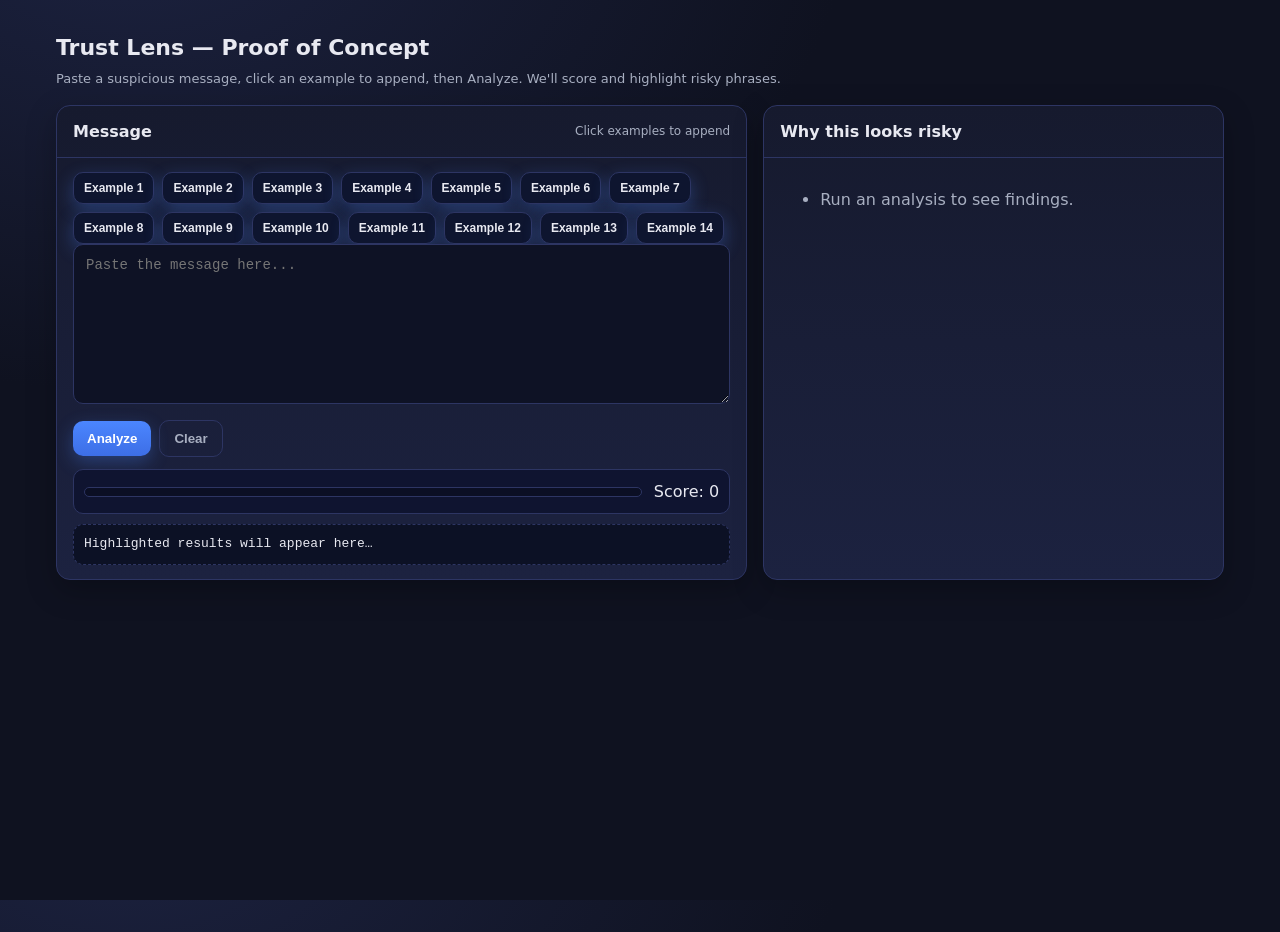
==== index.html @ 6ea145ea "added more examples" ====
<!doctype html>
<html lang="en">
  <head>
    <meta charset="utf-8" />
    <meta name="viewport" content="width=device-width, initial-scale=1" />
    <title>Trust Lens  — POC</title>
    <!-- generated style -->
    <style>
      :root {
        --bg: #0f1220;
        --panel: #161a2e;
        --panel-2: #1c2240;
        --text: #e8e9f1;
        --muted: #a8afc1;
        --accent: #6ca2ff;
        --good: #2ecc71;
        --warn: #f1c40f;
        --bad: #e74c3c;
        --outline: #2d3563;
        --hl-warn-bg: rgba(241, 196, 15, 0.2);
        --hl-bad-bg: rgba(231, 76, 60, 0.23);
        --shadow: 0 10px 30px rgba(0,0,0,0.25);
      }
      * { box-sizing: border-box; }
      html, body { height: 100%; }
      body {
        margin: 0;
        background: radial-gradient(1200px 800px at 10% -10%, #1c2240 0%, #0f1220 60%);
        color: var(--text);
        font-family: ui-sans-serif, system-ui, -apple-system, Segoe UI, Roboto, "Helvetica Neue", Arial, "Noto Sans", "Apple Color Emoji", "Segoe UI Emoji";
        line-height: 1.45;
      }
      .container { max-width: 1200px; margin: 32px auto; padding: 0 16px; }
      header { margin-bottom: 16px; }
      h1 { font-size: 22px; font-weight: 700; margin: 0 0 6px; }
      .sub { color: var(--muted); font-size: 13px; }

      .grid {
        display: grid;
        grid-template-columns: 1.2fr 0.8fr;
        gap: 16px;
      }
      @media (max-width: 980px) {
        .grid { grid-template-columns: 1fr; }
      }

      .card { background: linear-gradient(180deg, var(--panel), var(--panel-2)); border: 1px solid var(--outline); border-radius: 14px; box-shadow: var(--shadow); }
      .card .head { display: flex; justify-content: space-between; align-items: center; padding: 14px 16px; border-bottom: 1px solid var(--outline); }
      .card .body { padding: 14px 16px; }

      .examples { display: flex; gap: 8px; flex-wrap: wrap; }
      .pill { background: #0e152f; border: 1px solid var(--outline); color: var(--text); padding: 8px 10px; border-radius: 10px; font-size: 12px; cursor: pointer; transition: border-color .15s, transform .02s; }
      .pill:hover { border-color: var(--accent); }
      .pill:active { transform: translateY(1px); }

      textarea {
        width: 100%; min-height: 160px; resize: vertical; padding: 12px 12px; border-radius: 10px;
        border: 1px solid var(--outline); background: #0e1225; color: var(--text); font-size: 14px;
      }
      textarea:focus { outline: none; border-color: var(--accent); box-shadow: 0 0 0 3px rgba(108,162,255,0.2); }

      .controls { display: flex; gap: 8px; align-items: center; margin-top: 10px; }
      button {
        background: linear-gradient(180deg, #4b86ff, #3d6ee6);
        color: #fff; border: none; border-radius: 10px; padding: 10px 14px;
        font-weight: 600; cursor: pointer; box-shadow: 0 6px 18px rgba(76, 135, 255, .3);
      }
      button.secondary { background: transparent; border: 1px solid var(--outline); color: var(--muted); box-shadow: none; }
      button:disabled { opacity: 0.7; cursor: not-allowed; }

      .row { display: grid; grid-template-columns: 1fr; gap: 10px; }
      .result {
        display: grid; grid-template-columns: 1fr 1fr; gap: 12px;
      }
      @media (max-width: 720px) { .result { grid-template-columns: 1fr; } }

      .score {
        display: flex; align-items: center; gap: 12px; padding: 10px; border: 1px solid var(--outline);
        border-radius: 10px; background: #0f1430;
      }
      .meter { position: relative; flex: 1; height: 10px; background: #0b0f24; border: 1px solid var(--outline); border-radius: 99px; overflow: hidden; }
      .bar { position: absolute; inset: 0 100% 0 0; background: linear-gradient(90deg, var(--good), var(--warn), var(--bad)); transition: right .5s ease; }
      .score .num { min-width: 64px; text-align: right; font-feature-settings: "tnum" on, "lnum" on; }

      .annotated { border: 1px dashed var(--outline); border-radius: 10px; padding: 10px; background: #0c1125; font-family: ui-monospace, SFMono-Regular, Menlo, Consolas, "Liberation Mono", monospace; font-size: 13px; white-space: pre-wrap; word-wrap: break-word; }
      .hl-warn { background: var(--hl-warn-bg); outline: 1px solid #c6a20c66; border-radius: 4px; padding: 0 2px; }
      .hl-bad { background: var(--hl-bad-bg); outline: 1px solid #cc564a87; border-radius: 4px; padding: 0 2px; }

      .explain li { margin: 8px 0; color: var(--muted); }
      .explain strong { color: var(--text); }

      .spinner { width: 16px; height: 16px; border: 2px solid rgba(255,255,255,0.25); border-top-color: #fff; border-radius: 50%; display: inline-block; animation: spin .8s linear infinite; }
      @keyframes spin { to { transform: rotate(360deg); } }
      .muted { color: var(--muted); font-size: 12px; }
    </style>
  </head>
  <body>
    <div class="container">
      <header>
        <h1>Trust Lens — Proof of Concept</h1>
        <div class="sub">Paste a suspicious message, click an example to append, then Analyze. We'll score and highlight risky phrases.</div>
      </header>

      <div class="grid">
        <section class="card" aria-label="Input">
          <div class="head"><strong>Message</strong><span class="muted">Click examples to append</span></div>
          <div class="body">
            <div class="examples" id="examples"></div>
            <textarea id="message" placeholder="Paste the message here..." maxlength="500"></textarea>
            <div class="controls">
              <button id="analyzeBtn">Analyze</button>
              <button id="clearBtn" class="secondary">Clear</button>
              <span id="status" class="muted" aria-live="polite"></span>
            </div>

            <div class="row" style="margin-top:12px;">
              <div class="score" aria-label="Risk score">
                <div class="meter"><div class="bar" id="bar"></div></div>
                <div class="num" id="score">Score: 0</div>
              </div>
              <div class="annotated" id="annotated" aria-label="Annotated message">Highlighted results will appear here…</div>
            </div>
          </div>
        </section>

        <aside class="card" aria-label="Explanation">
          <div class="head"><strong>Why this looks risky</strong></div>
          <div class="body">
            <ul class="explain" id="explain">
              <li>Run an analysis to see findings.</li>
            </ul>
          </div>
        </aside>
      </div>
    </div>

    <script>
      // --- demo heuristic engine ---
      const patterns = [
        {
          id: 'urgent',
          label: 'Urgency / fear appeal',
          re: /(urgent|immediately|act now|final notice|limited time|at risk|within\s+\d+\s*(minutes?|hours?)|jam)/gi,
          weight: 10,
          severity: 'warn',
          why: 'Creates time pressure to bypass critical thinking.'
        },
        {
          id: 'account-lock',
          label: 'Account suspension threat',
          re: /(suspended|locked|restricted)\s+(your\s+)?(account|access)/gi,
          weight: 14,
          severity: 'bad',
          why: 'Common ploy to push you into clicking malicious links.'
        },
        {
          id: 'verify-link',
          label: 'Request to verify via link',
          re: /(verify|re-activate|confirm)\s+(your\s+)?(account|identity|information).*https?:\/\//gi,
          weight: 18,
          severity: 'bad',
          why: 'Legitimate verification rarely happens via random links in unsolicited messages.'
        },
        {
          id: 'otp',
          label: 'OTP / code request',
          re: /(?:\b(reply|send|share)\b.*(otp|OTP|code|one[-\s]?time\s?password|verification\s?code))|(?:(otp|OTP|code|one[-\s]?time\s?password|verification\s?code).*\b(reply|send|share)\b)/gi,
          weight: 20,
          severity: 'bad',
          why: 'Never share authentication codes — service providers will not ask for them.'
        },
        {
          id: 'gift-reward',
          label: 'Gift / prize / reward',
          re: /(congratulations|you(?:'|\s)ve\s+won|gift\s*card|prize|reward|lottery).*(bank|details|click|link)/gi,
          weight: 15,
          severity: 'warn',
          why: 'Unexpected prizes that require action or payment are scams.'
        },
        {
          id: 'crypto-returns',
          label: 'Unrealistic returns',
          re: /(double|triple)\s+(your\s+)?(money|investment)|guaranteed\s+returns?/gi,
          weight: 16,
          severity: 'bad',
          why: 'Promises of guaranteed high returns are hallmarks of fraud.'
        },
        {
          id: 'pay-fee',
          label: 'Pay a fee to proceed',
          re: /(customs|processing|clearance|activation)\s+fee|pay\s+now\s+to\s+(release|receive)/gi,
          weight: 12,
          severity: 'warn',
          why: 'Advance-fee scams ask you to pay to unlock a benefit.'
        },
        {
          id: 'short-url',
          label: 'Shortened URL',
          re: /https?:\/\/(bit\.ly|tinyurl\.com|t\.co|goo\.gl|is\.gd|buff\.ly|ow\.ly)\/[\w-]+/gi,
          weight: 14,
          severity: 'warn',
          why: 'Short links can hide the true destination.'
        },
        {
          id: 'suspicious-domain',
          label: 'Suspicious domain',
          re: /https?:\/\/[^\s]+\b(paypai|faceb00k|rnicrosoft|amaz0n|app-?secure|login-?secure|security-?center)\.[a-z]{2,}/gi,
          weight: 22,
          severity: 'bad',
          why: 'Misspelled or unusual domains impersonate brands.'
        },
        {
          id: 'unsecured-suspicious-links',
          label: 'Unsecured suspicious links',
          re: /http:\/\/[^\s]+/gi,
          weight: 30,
          severity: 'bad',
          why: 'HTTP links asking for login/verification are extremely dangerous - no encryption protection.'
        },
        {
          id: 'suspicious-links',
          label: 'Suspicious links',
          re: /https:\/\/[^\s]+\/(login|verify|secure|account|update|confirm)/gi,
          weight: 25,
          severity: 'bad',
          why: 'Links that ask you to log in or verify are often phishing attempts.'
        },
        {
          id: 'credentials',
          label: 'Requests sensitive info',
          re: /(passwords?|cvv|card\s*number|bank\s*details|nric|ic\s*number|pin)\b/gi,
          weight: 20,
          severity: 'bad',
          why: 'Legitimate organizations do not ask for credentials via text.'
        },
        {
          id: 'contact-whatsapp',
          label: 'Off-platform contact',
          re: /(contact|message)\s+us\s+on\s+(whatsapp|telegram)|\bwa\.me\//gi,
          weight: 10,
          severity: 'warn',
          why: 'Moving you to encrypted messaging reduces accountability.'
        },
        {
          id: 'points-expiring',
          label: 'Points expiring',
          re: /(\d{1,3}(?:,\d{3})*)\s+points\s+expiring|redeem\s+now\s+for\s+rewards/gi,
          weight: 8,
          severity: 'warn',
          why: 'Urgency to redeem points can pressure you into scams.'
        },
        {
          id: 'package-delivery',
          label: 'Package delivery issue',
          re: /(delivery|package|driver|shipment)\s+(on\s+hold|missed|reschedule|customs\s+fee)/gi,
          weight: 12,
          severity: 'warn',
          why: 'Fake delivery notices trick you into paying fees or clicking links.'
        },
        {
          id: 'job-offer',
          label: 'Job offer',
          re: /job\s+offer|new\s+job|click\s+here\s+to\s+view\s+details/gi,
          weight: 15,
          severity: 'warn',
          why: 'Unsolicited job offers often lead to scams or phishing.'
        },
        {
          id: 'tax-scam',
          label: 'Tax/government threat scam',
          re: /(tax|taxes|income tax|government|irs|lhdn|inland revenue).*(overdue|outstanding|unpaid|violation|violated|criminal|legal action|arrest|warrant|fine|penalty).*(pay|payment|settle|complete|click|link)/gi,
          weight: 25,
          severity: 'bad',
          why: 'Government agencies do not demand immediate payment via text messages or threaten arrest.'
        },
        {
          id: 'allowance-scam',
          label: 'Allowance or aid scam',
          re: /(sumbangan\s+tunai\s+rahmah|STR|str|bantuan\s+rakyat|bsh|br1m|bantuan\s+khas\s+kewangan|BKK|bkk).*(cara\s+memohon|memohon|semak|daftar|apply)/gi,
          weight: 18,
          severity: 'warn',
          why: 'Fake government aid messages trick you into sharing personal info or clicking links.'
        },
        {
          id: 'bad-spacing',
          label: 'Poor formatting/spacing',
          re: /\b[A-Z][a-z]*:[A-Z]|[a-z]\?[A-Z]/g,
          weight: 8,
          severity: 'warn',
          why: 'Poor formatting and spacing are common in automated scam messages.'
        },
        {
          id: 'impersonation',
          label: 'Impersonation scam',
          re: /(polis|pdrm|mahkamah|kerajaan|jabatan|saman|kompaun|tindakan undang-undang|government|police|court)/gi,
          weight: 20,
          severity: 'bad',
          why: 'Impersonation scams often pretend to be police/government and use urgent threats about fines, lawsuits, or saman with suspicious links.'
        }
      ];

      const EXAMPLES = [
        `URGENT: Your account has been suspended due to unusual activity. Verify your identity within 30 minutes at http://secure-login.paypai.com to avoid permanent restriction. Do not ignore this final notice!`,
        `Congratulations! You've won a $1000 gift card. To claim, click https://bit.ly/3XyzAb and provide your bank details to process the reward.`,
        `DHL: Your package is on hold. Pay the RM9.90 customs fee now to release: https://t.co/abc123.`,
        `We detected a login from a new device. Reply with your OTP code to re-activate your account immediately.`,
        `Invest with us and GUARANTEED double your money in 7 days. Message us on WhatsApp wa.me/123456 for details.`,
        `Malaysia Post: Sorry our driver missed you today as nobody answered. To book and reschedule, please verify the address in the link within 12 hours: https://pos-my.blog/mypost`,
        `Dear Customer, you have 6,833 points expiring on 09/05!  Redeem them now for rewards like  phone accessories, and more before they expire!Click to view your options: https://maxis-my.best/mypoint`,
        `Your account is at risk! Click here to verify your identity: https://secure-login-verify.com/12345. Failure to do so will result in permanent suspension.`,
        `Job Alert: You have a new job offer! Click here to view details and confirm your interest: https://job-offer-secure.com/offer12345.`,
        `RM 0 Maybank:TQ for using your card ending 1207 for RM3590.00 @ TOMEI. NOT you?Call Maybank 0364198764 Immediately`,
        `Your 2024 tax is overdue and you have violated the Malaysian Criminal Code. Please complete the payment within 24 hours: https://mybayarw.cyou/my`,
        `Terkini :Sumbangan Tunai Rahmah (STR) fasa 3-Isi rumah pendapatan kurang 2,500 ringgit, layak terima sumbangan sehingga 3,500 ringgit bergantung kepada bilangan anak. Cara memohon: http://telegram-bantuankerajaan23.my.id/viraljawatan/16`,
        `RM0 MySejahtera: Bantuan Khas Kewangan COVID-19 sebanyak RM800 telah kredit ke TNG eWallet anda. Sila semak baki dan tuntutan anda di https://touchngo.cc`,
        `Polis Negara teleh memberi kuasa kepada anda untuk segera menjawab saman (RM300) yang dilampirkan dalam tempoh 72 jam. Jika anda gagal menjawab, kami tidak mempunyai pilihan selain mengambil tindakan undang-undang terhadap anda. Sila jawab saman anda melalui laman web: http://polis.cyou/saman`
      ];

      const els = {
        ex: document.getElementById('examples'),
        ta: document.getElementById('message'),
        btn: document.getElementById('analyzeBtn'),
        clr: document.getElementById('clearBtn'),
        status: document.getElementById('status'),
        bar: document.getElementById('bar'),
        score: document.getElementById('score'),
        annotated: document.getElementById('annotated'),
        explain: document.getElementById('explain'),
      };

      // Populate example pills
      EXAMPLES.forEach((msg, i) => {
        const pill = document.createElement('button');
        pill.className = 'pill';
        pill.type = 'button';
        pill.title = 'Append example to message';
        pill.textContent = `Example ${i+1}`;
        pill.addEventListener('click', () => {
        // clear message first
        els.ta.value = '';
          const prefix = els.ta.value.trim() ? '\n\n' : '';
          els.ta.value += prefix + msg;
          els.ta.focus();
        });
        els.ex.appendChild(pill);
      });

      els.clr.addEventListener('click', () => {
        els.ta.value = '';
        renderScore(0);
        els.annotated.textContent = 'Highlighted results will appear here…';
        els.explain.innerHTML = '<li>Run an analysis to see findings.</li>';
      });

      els.btn.addEventListener('click', async () => {
        const text = els.ta.value.trim();
        if (!text) {
          pulseStatus('Please paste a message first.');
          els.ta.focus();
          return;
        }
        setBusy(true);
        pulseStatus('Analyzing… <span class="spinner"></span>');
        await wait(900 + Math.random() * 500);
        const result = analyze(text);
        render(result);
        setBusy(false);
        pulseStatus('Analysis complete.');
      });

      function setBusy(b) {
        els.btn.disabled = b;
        els.clr.disabled = b;
      }
      function pulseStatus(html) { els.status.innerHTML = html; }
      function wait(ms) { return new Promise(r => setTimeout(r, ms)); }

      function analyze(text) {
        const findings = [];
        const ranges = [];
        const seenById = new Map();

        for (const p of patterns) {
          const matches = [...text.matchAll(p.re)];
          if (matches.length) {
            // Cap counted occurrences per pattern for scoring fairness
            const capped = matches.slice(0, 3);
            capped.forEach(m => {
              const start = m.index ?? 0;
              const end = start + m[0].length;
              ranges.push({ start, end, severity: p.severity, id: p.id, label: p.label, why: p.why, weight: p.weight });
            });
            seenById.set(p.id, { label: p.label, why: p.why, severity: p.severity, count: matches.length, weight: p.weight });
          }
        }

        // Score: sum weights with diminishing returns, clamp 0-100
        let raw = 0;
        for (const [id, info] of seenById) {
          const n = Math.min(info.count, 3);
          raw += info.weight * (n === 1 ? 1 : n === 2 ? 1.6 : 2.0);
        }
        const score = Math.max(0, Math.min(100, Math.round( (raw / 90) * 100 )));

        const annotated = highlight(text, ranges);

        // Build explanations list from seen patterns
        for (const [id, info] of seenById) {
          findings.push({ id, ...info });
        }
        findings.sort((a,b) => b.weight - a.weight);

        return { score, annotated, findings };
      }

      function highlight(text, ranges) {
        if (!ranges.length) return escapeHtml(text);
        // Merge overlapping ranges, keep highest severity (bad > warn)
        ranges.sort((a,b) => a.start - b.start || b.end - a.end);
        const merged = [];
        for (const r of ranges) {
          const last = merged[merged.length - 1];
          if (!last || r.start > last.end) {
            merged.push({ ...r });
          } else {
            // overlap
            last.end = Math.max(last.end, r.end);
            if (severityRank(r.severity) > severityRank(last.severity)) last.severity = r.severity;
          }
        }
        let out = '';
        let i = 0;
        const src = text;
        for (const r of merged) {
          out += escapeHtml(src.slice(i, r.start));
          const cls = r.severity === 'bad' ? 'hl-bad' : 'hl-warn';
          out += `<span class="${cls}">` + escapeHtml(src.slice(r.start, r.end)) + '</span>';
          i = r.end;
        }
        out += escapeHtml(src.slice(i));
        return out;
      }

      function severityRank(s) { return s === 'bad' ? 2 : 1; }
      function escapeHtml(s) { return s.replace(/[&<>"']/g, c => ({'&':'&amp;','<':'&lt;','>':'&gt;','"':'&quot;','\'':'&#39;'}[c] || c)); }

      function render({ score, annotated, findings }) {
        renderScore(score);
        els.annotated.innerHTML = annotated || '<span class="muted">No suspicious phrases found.</span>';
        if (!findings.length) {
          els.explain.innerHTML = '<li><strong>Looks low risk.</strong> No obvious scam indicators were detected.</li>';
          return;
        }
        els.explain.innerHTML = findings.map(f => {
          const badge = f.severity === 'bad' ? '🔴' : '🟡';
          return `<li>${badge} <strong>${f.label}</strong> — ${f.why}</li>`;
        }).join('');
      }

      function renderScore(score) {
        els.bar.style.right = `${100 - score}%`;
        els.score.textContent = `Score: ${score}`;
        els.score.style.color = score > 70 ? 'var(--bad)' : score > 40 ? 'var(--warn)' : 'var(--good)';
      }
    </script>
  </body>
</html>
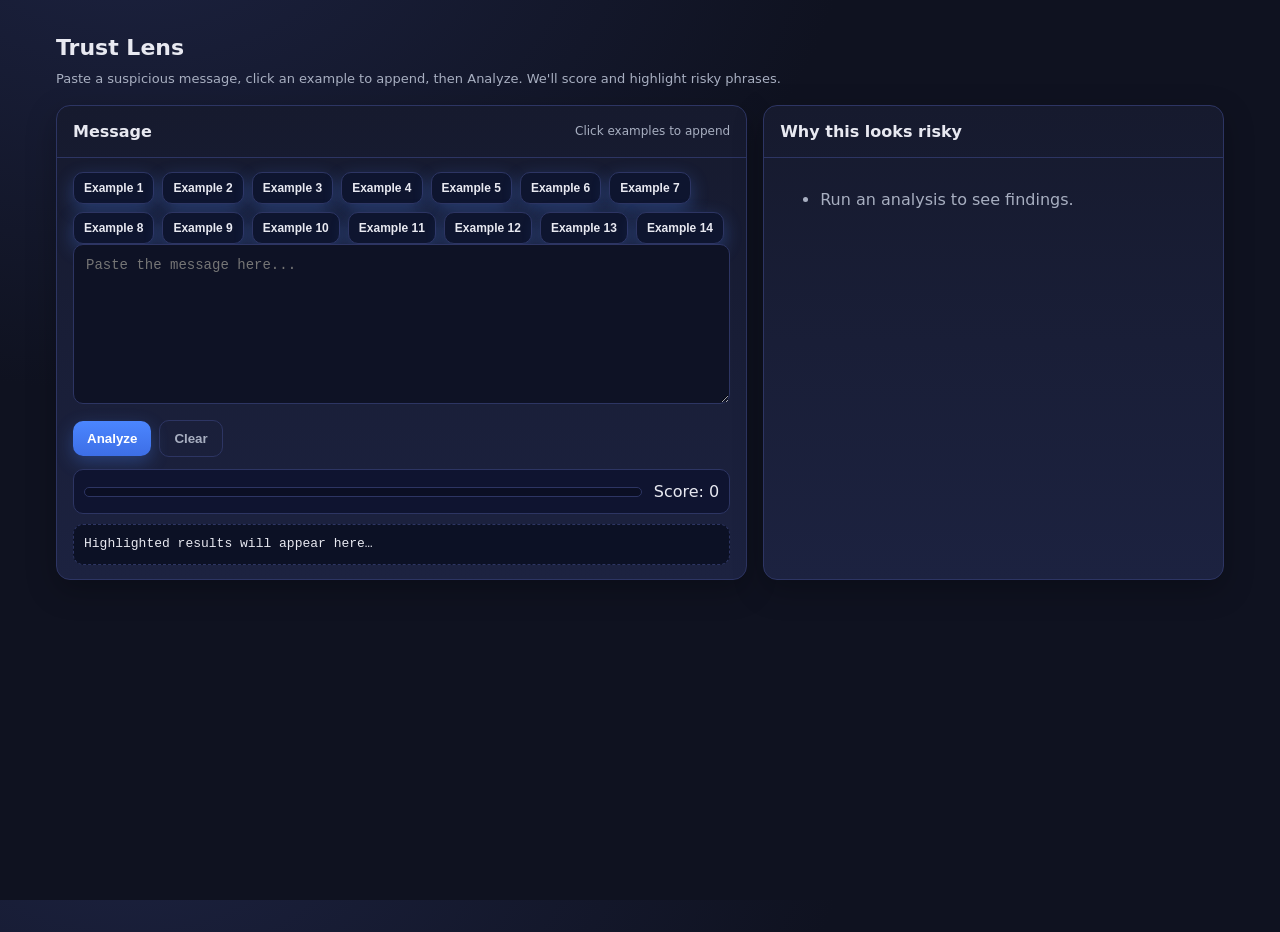
==== commit 8b0843e8: "fix: return input language, result not highlighted" ====
--- a/index.html
+++ b/index.html
@@ -4,100 +4,12 @@
     <meta charset="utf-8" />
     <meta name="viewport" content="width=device-width, initial-scale=1" />
     <title>Trust Lens  — POC</title>
-    <!-- generated style -->
-    <style>
-      :root {
-        --bg: #0f1220;
-        --panel: #161a2e;
-        --panel-2: #1c2240;
-        --text: #e8e9f1;
-        --muted: #a8afc1;
-        --accent: #6ca2ff;
-        --good: #2ecc71;
-        --warn: #f1c40f;
-        --bad: #e74c3c;
-        --outline: #2d3563;
-        --hl-warn-bg: rgba(241, 196, 15, 0.2);
-        --hl-bad-bg: rgba(231, 76, 60, 0.23);
-        --shadow: 0 10px 30px rgba(0,0,0,0.25);
-      }
-      * { box-sizing: border-box; }
-      html, body { height: 100%; }
-      body {
-        margin: 0;
-        background: radial-gradient(1200px 800px at 10% -10%, #1c2240 0%, #0f1220 60%);
-        color: var(--text);
-        font-family: ui-sans-serif, system-ui, -apple-system, Segoe UI, Roboto, "Helvetica Neue", Arial, "Noto Sans", "Apple Color Emoji", "Segoe UI Emoji";
-        line-height: 1.45;
-      }
-      .container { max-width: 1200px; margin: 32px auto; padding: 0 16px; }
-      header { margin-bottom: 16px; }
-      h1 { font-size: 22px; font-weight: 700; margin: 0 0 6px; }
-      .sub { color: var(--muted); font-size: 13px; }
-
-      .grid {
-        display: grid;
-        grid-template-columns: 1.2fr 0.8fr;
-        gap: 16px;
-      }
-      @media (max-width: 980px) {
-        .grid { grid-template-columns: 1fr; }
-      }
-
-      .card { background: linear-gradient(180deg, var(--panel), var(--panel-2)); border: 1px solid var(--outline); border-radius: 14px; box-shadow: var(--shadow); }
-      .card .head { display: flex; justify-content: space-between; align-items: center; padding: 14px 16px; border-bottom: 1px solid var(--outline); }
-      .card .body { padding: 14px 16px; }
-
-      .examples { display: flex; gap: 8px; flex-wrap: wrap; }
-      .pill { background: #0e152f; border: 1px solid var(--outline); color: var(--text); padding: 8px 10px; border-radius: 10px; font-size: 12px; cursor: pointer; transition: border-color .15s, transform .02s; }
-      .pill:hover { border-color: var(--accent); }
-      .pill:active { transform: translateY(1px); }
-
-      textarea {
-        width: 100%; min-height: 160px; resize: vertical; padding: 12px 12px; border-radius: 10px;
-        border: 1px solid var(--outline); background: #0e1225; color: var(--text); font-size: 14px;
-      }
-      textarea:focus { outline: none; border-color: var(--accent); box-shadow: 0 0 0 3px rgba(108,162,255,0.2); }
-
-      .controls { display: flex; gap: 8px; align-items: center; margin-top: 10px; }
-      button {
-        background: linear-gradient(180deg, #4b86ff, #3d6ee6);
-        color: #fff; border: none; border-radius: 10px; padding: 10px 14px;
-        font-weight: 600; cursor: pointer; box-shadow: 0 6px 18px rgba(76, 135, 255, .3);
-      }
-      button.secondary { background: transparent; border: 1px solid var(--outline); color: var(--muted); box-shadow: none; }
-      button:disabled { opacity: 0.7; cursor: not-allowed; }
-
-      .row { display: grid; grid-template-columns: 1fr; gap: 10px; }
-      .result {
-        display: grid; grid-template-columns: 1fr 1fr; gap: 12px;
-      }
-      @media (max-width: 720px) { .result { grid-template-columns: 1fr; } }
-
-      .score {
-        display: flex; align-items: center; gap: 12px; padding: 10px; border: 1px solid var(--outline);
-        border-radius: 10px; background: #0f1430;
-      }
-      .meter { position: relative; flex: 1; height: 10px; background: #0b0f24; border: 1px solid var(--outline); border-radius: 99px; overflow: hidden; }
-      .bar { position: absolute; inset: 0 100% 0 0; background: linear-gradient(90deg, var(--good), var(--warn), var(--bad)); transition: right .5s ease; }
-      .score .num { min-width: 64px; text-align: right; font-feature-settings: "tnum" on, "lnum" on; }
-
-      .annotated { border: 1px dashed var(--outline); border-radius: 10px; padding: 10px; background: #0c1125; font-family: ui-monospace, SFMono-Regular, Menlo, Consolas, "Liberation Mono", monospace; font-size: 13px; white-space: pre-wrap; word-wrap: break-word; }
-      .hl-warn { background: var(--hl-warn-bg); outline: 1px solid #c6a20c66; border-radius: 4px; padding: 0 2px; }
-      .hl-bad { background: var(--hl-bad-bg); outline: 1px solid #cc564a87; border-radius: 4px; padding: 0 2px; }
-
-      .explain li { margin: 8px 0; color: var(--muted); }
-      .explain strong { color: var(--text); }
-
-      .spinner { width: 16px; height: 16px; border: 2px solid rgba(255,255,255,0.25); border-top-color: #fff; border-radius: 50%; display: inline-block; animation: spin .8s linear infinite; }
-      @keyframes spin { to { transform: rotate(360deg); } }
-      .muted { color: var(--muted); font-size: 12px; }
-    </style>
+    <link rel="stylesheet" href="static/css/style.css">
   </head>
   <body>
     <div class="container">
       <header>
-        <h1>Trust Lens — Proof of Concept</h1>
+        <h1>Trust Lens</h1>
         <div class="sub">Paste a suspicious message, click an example to append, then Analyze. We'll score and highlight risky phrases.</div>
       </header>
 
@@ -134,334 +46,6 @@
       </div>
     </div>
 
-    <script>
-      // --- demo heuristic engine ---
-      const patterns = [
-        {
-          id: 'urgent',
-          label: 'Urgency / fear appeal',
-          re: /(urgent|immediately|act now|final notice|limited time|at risk|within\s+\d+\s*(minutes?|hours?)|jam)/gi,
-          weight: 10,
-          severity: 'warn',
-          why: 'Creates time pressure to bypass critical thinking.'
-        },
-        {
-          id: 'account-lock',
-          label: 'Account suspension threat',
-          re: /(suspended|locked|restricted)\s+(your\s+)?(account|access)/gi,
-          weight: 14,
-          severity: 'bad',
-          why: 'Common ploy to push you into clicking malicious links.'
-        },
-        {
-          id: 'verify-link',
-          label: 'Request to verify via link',
-          re: /(verify|re-activate|confirm)\s+(your\s+)?(account|identity|information).*https?:\/\//gi,
-          weight: 18,
-          severity: 'bad',
-          why: 'Legitimate verification rarely happens via random links in unsolicited messages.'
-        },
-        {
-          id: 'otp',
-          label: 'OTP / code request',
-          re: /(?:\b(reply|send|share)\b.*(otp|OTP|code|one[-\s]?time\s?password|verification\s?code))|(?:(otp|OTP|code|one[-\s]?time\s?password|verification\s?code).*\b(reply|send|share)\b)/gi,
-          weight: 20,
-          severity: 'bad',
-          why: 'Never share authentication codes — service providers will not ask for them.'
-        },
-        {
-          id: 'gift-reward',
-          label: 'Gift / prize / reward',
-          re: /(congratulations|you(?:'|\s)ve\s+won|gift\s*card|prize|reward|lottery).*(bank|details|click|link)/gi,
-          weight: 15,
-          severity: 'warn',
-          why: 'Unexpected prizes that require action or payment are scams.'
-        },
-        {
-          id: 'crypto-returns',
-          label: 'Unrealistic returns',
-          re: /(double|triple)\s+(your\s+)?(money|investment)|guaranteed\s+returns?/gi,
-          weight: 16,
-          severity: 'bad',
-          why: 'Promises of guaranteed high returns are hallmarks of fraud.'
-        },
-        {
-          id: 'pay-fee',
-          label: 'Pay a fee to proceed',
-          re: /(customs|processing|clearance|activation)\s+fee|pay\s+now\s+to\s+(release|receive)/gi,
-          weight: 12,
-          severity: 'warn',
-          why: 'Advance-fee scams ask you to pay to unlock a benefit.'
-        },
-        {
-          id: 'short-url',
-          label: 'Shortened URL',
-          re: /https?:\/\/(bit\.ly|tinyurl\.com|t\.co|goo\.gl|is\.gd|buff\.ly|ow\.ly)\/[\w-]+/gi,
-          weight: 14,
-          severity: 'warn',
-          why: 'Short links can hide the true destination.'
-        },
-        {
-          id: 'suspicious-domain',
-          label: 'Suspicious domain',
-          re: /https?:\/\/[^\s]+\b(paypai|faceb00k|rnicrosoft|amaz0n|app-?secure|login-?secure|security-?center)\.[a-z]{2,}/gi,
-          weight: 22,
-          severity: 'bad',
-          why: 'Misspelled or unusual domains impersonate brands.'
-        },
-        {
-          id: 'unsecured-suspicious-links',
-          label: 'Unsecured suspicious links',
-          re: /http:\/\/[^\s]+/gi,
-          weight: 30,
-          severity: 'bad',
-          why: 'HTTP links asking for login/verification are extremely dangerous - no encryption protection.'
-        },
-        {
-          id: 'suspicious-links',
-          label: 'Suspicious links',
-          re: /https:\/\/[^\s]+\/(login|verify|secure|account|update|confirm)/gi,
-          weight: 25,
-          severity: 'bad',
-          why: 'Links that ask you to log in or verify are often phishing attempts.'
-        },
-        {
-          id: 'credentials',
-          label: 'Requests sensitive info',
-          re: /(passwords?|cvv|card\s*number|bank\s*details|nric|ic\s*number|pin)\b/gi,
-          weight: 20,
-          severity: 'bad',
-          why: 'Legitimate organizations do not ask for credentials via text.'
-        },
-        {
-          id: 'contact-whatsapp',
-          label: 'Off-platform contact',
-          re: /(contact|message)\s+us\s+on\s+(whatsapp|telegram)|\bwa\.me\//gi,
-          weight: 10,
-          severity: 'warn',
-          why: 'Moving you to encrypted messaging reduces accountability.'
-        },
-        {
-          id: 'points-expiring',
-          label: 'Points expiring',
-          re: /(\d{1,3}(?:,\d{3})*)\s+points\s+expiring|redeem\s+now\s+for\s+rewards/gi,
-          weight: 8,
-          severity: 'warn',
-          why: 'Urgency to redeem points can pressure you into scams.'
-        },
-        {
-          id: 'package-delivery',
-          label: 'Package delivery issue',
-          re: /(delivery|package|driver|shipment)\s+(on\s+hold|missed|reschedule|customs\s+fee)/gi,
-          weight: 12,
-          severity: 'warn',
-          why: 'Fake delivery notices trick you into paying fees or clicking links.'
-        },
-        {
-          id: 'job-offer',
-          label: 'Job offer',
-          re: /job\s+offer|new\s+job|click\s+here\s+to\s+view\s+details/gi,
-          weight: 15,
-          severity: 'warn',
-          why: 'Unsolicited job offers often lead to scams or phishing.'
-        },
-        {
-          id: 'tax-scam',
-          label: 'Tax/government threat scam',
-          re: /(tax|taxes|income tax|government|irs|lhdn|inland revenue).*(overdue|outstanding|unpaid|violation|violated|criminal|legal action|arrest|warrant|fine|penalty).*(pay|payment|settle|complete|click|link)/gi,
-          weight: 25,
-          severity: 'bad',
-          why: 'Government agencies do not demand immediate payment via text messages or threaten arrest.'
-        },
-        {
-          id: 'allowance-scam',
-          label: 'Allowance or aid scam',
-          re: /(sumbangan\s+tunai\s+rahmah|STR|str|bantuan\s+rakyat|bsh|br1m|bantuan\s+khas\s+kewangan|BKK|bkk).*(cara\s+memohon|memohon|semak|daftar|apply)/gi,
-          weight: 18,
-          severity: 'warn',
-          why: 'Fake government aid messages trick you into sharing personal info or clicking links.'
-        },
-        {
-          id: 'bad-spacing',
-          label: 'Poor formatting/spacing',
-          re: /\b[A-Z][a-z]*:[A-Z]|[a-z]\?[A-Z]/g,
-          weight: 8,
-          severity: 'warn',
-          why: 'Poor formatting and spacing are common in automated scam messages.'
-        },
-        {
-          id: 'impersonation',
-          label: 'Impersonation scam',
-          re: /(polis|pdrm|mahkamah|kerajaan|jabatan|saman|kompaun|tindakan undang-undang|government|police|court)/gi,
-          weight: 20,
-          severity: 'bad',
-          why: 'Impersonation scams often pretend to be police/government and use urgent threats about fines, lawsuits, or saman with suspicious links.'
-        }
-      ];
-
-      const EXAMPLES = [
-        `URGENT: Your account has been suspended due to unusual activity. Verify your identity within 30 minutes at http://secure-login.paypai.com to avoid permanent restriction. Do not ignore this final notice!`,
-        `Congratulations! You've won a $1000 gift card. To claim, click https://bit.ly/3XyzAb and provide your bank details to process the reward.`,
-        `DHL: Your package is on hold. Pay the RM9.90 customs fee now to release: https://t.co/abc123.`,
-        `We detected a login from a new device. Reply with your OTP code to re-activate your account immediately.`,
-        `Invest with us and GUARANTEED double your money in 7 days. Message us on WhatsApp wa.me/123456 for details.`,
-        `Malaysia Post: Sorry our driver missed you today as nobody answered. To book and reschedule, please verify the address in the link within 12 hours: https://pos-my.blog/mypost`,
-        `Dear Customer, you have 6,833 points expiring on 09/05!  Redeem them now for rewards like  phone accessories, and more before they expire!Click to view your options: https://maxis-my.best/mypoint`,
-        `Your account is at risk! Click here to verify your identity: https://secure-login-verify.com/12345. Failure to do so will result in permanent suspension.`,
-        `Job Alert: You have a new job offer! Click here to view details and confirm your interest: https://job-offer-secure.com/offer12345.`,
-        `RM 0 Maybank:TQ for using your card ending 1207 for RM3590.00 @ TOMEI. NOT you?Call Maybank 0364198764 Immediately`,
-        `Your 2024 tax is overdue and you have violated the Malaysian Criminal Code. Please complete the payment within 24 hours: https://mybayarw.cyou/my`,
-        `Terkini :Sumbangan Tunai Rahmah (STR) fasa 3-Isi rumah pendapatan kurang 2,500 ringgit, layak terima sumbangan sehingga 3,500 ringgit bergantung kepada bilangan anak. Cara memohon: http://telegram-bantuankerajaan23.my.id/viraljawatan/16`,
-        `RM0 MySejahtera: Bantuan Khas Kewangan COVID-19 sebanyak RM800 telah kredit ke TNG eWallet anda. Sila semak baki dan tuntutan anda di https://touchngo.cc`,
-        `Polis Negara teleh memberi kuasa kepada anda untuk segera menjawab saman (RM300) yang dilampirkan dalam tempoh 72 jam. Jika anda gagal menjawab, kami tidak mempunyai pilihan selain mengambil tindakan undang-undang terhadap anda. Sila jawab saman anda melalui laman web: http://polis.cyou/saman`
-      ];
-
-      const els = {
-        ex: document.getElementById('examples'),
-        ta: document.getElementById('message'),
-        btn: document.getElementById('analyzeBtn'),
-        clr: document.getElementById('clearBtn'),
-        status: document.getElementById('status'),
-        bar: document.getElementById('bar'),
-        score: document.getElementById('score'),
-        annotated: document.getElementById('annotated'),
-        explain: document.getElementById('explain'),
-      };
-
-      // Populate example pills
-      EXAMPLES.forEach((msg, i) => {
-        const pill = document.createElement('button');
-        pill.className = 'pill';
-        pill.type = 'button';
-        pill.title = 'Append example to message';
-        pill.textContent = `Example ${i+1}`;
-        pill.addEventListener('click', () => {
-        // clear message first
-        els.ta.value = '';
-          const prefix = els.ta.value.trim() ? '\n\n' : '';
-          els.ta.value += prefix + msg;
-          els.ta.focus();
-        });
-        els.ex.appendChild(pill);
-      });
-
-      els.clr.addEventListener('click', () => {
-        els.ta.value = '';
-        renderScore(0);
-        els.annotated.textContent = 'Highlighted results will appear here…';
-        els.explain.innerHTML = '<li>Run an analysis to see findings.</li>';
-      });
-
-      els.btn.addEventListener('click', async () => {
-        const text = els.ta.value.trim();
-        if (!text) {
-          pulseStatus('Please paste a message first.');
-          els.ta.focus();
-          return;
-        }
-        setBusy(true);
-        pulseStatus('Analyzing… <span class="spinner"></span>');
-        await wait(900 + Math.random() * 500);
-        const result = analyze(text);
-        render(result);
-        setBusy(false);
-        pulseStatus('Analysis complete.');
-      });
-
-      function setBusy(b) {
-        els.btn.disabled = b;
-        els.clr.disabled = b;
-      }
-      function pulseStatus(html) { els.status.innerHTML = html; }
-      function wait(ms) { return new Promise(r => setTimeout(r, ms)); }
-
-      function analyze(text) {
-        const findings = [];
-        const ranges = [];
-        const seenById = new Map();
-
-        for (const p of patterns) {
-          const matches = [...text.matchAll(p.re)];
-          if (matches.length) {
-            // Cap counted occurrences per pattern for scoring fairness
-            const capped = matches.slice(0, 3);
-            capped.forEach(m => {
-              const start = m.index ?? 0;
-              const end = start + m[0].length;
-              ranges.push({ start, end, severity: p.severity, id: p.id, label: p.label, why: p.why, weight: p.weight });
-            });
-            seenById.set(p.id, { label: p.label, why: p.why, severity: p.severity, count: matches.length, weight: p.weight });
-          }
-        }
-
-        // Score: sum weights with diminishing returns, clamp 0-100
-        let raw = 0;
-        for (const [id, info] of seenById) {
-          const n = Math.min(info.count, 3);
-          raw += info.weight * (n === 1 ? 1 : n === 2 ? 1.6 : 2.0);
-        }
-        const score = Math.max(0, Math.min(100, Math.round( (raw / 90) * 100 )));
-
-        const annotated = highlight(text, ranges);
-
-        // Build explanations list from seen patterns
-        for (const [id, info] of seenById) {
-          findings.push({ id, ...info });
-        }
-        findings.sort((a,b) => b.weight - a.weight);
-
-        return { score, annotated, findings };
-      }
-
-      function highlight(text, ranges) {
-        if (!ranges.length) return escapeHtml(text);
-        // Merge overlapping ranges, keep highest severity (bad > warn)
-        ranges.sort((a,b) => a.start - b.start || b.end - a.end);
-        const merged = [];
-        for (const r of ranges) {
-          const last = merged[merged.length - 1];
-          if (!last || r.start > last.end) {
-            merged.push({ ...r });
-          } else {
-            // overlap
-            last.end = Math.max(last.end, r.end);
-            if (severityRank(r.severity) > severityRank(last.severity)) last.severity = r.severity;
-          }
-        }
-        let out = '';
-        let i = 0;
-        const src = text;
-        for (const r of merged) {
-          out += escapeHtml(src.slice(i, r.start));
-          const cls = r.severity === 'bad' ? 'hl-bad' : 'hl-warn';
-          out += `<span class="${cls}">` + escapeHtml(src.slice(r.start, r.end)) + '</span>';
-          i = r.end;
-        }
-        out += escapeHtml(src.slice(i));
-        return out;
-      }
-
-      function severityRank(s) { return s === 'bad' ? 2 : 1; }
-      function escapeHtml(s) { return s.replace(/[&<>"']/g, c => ({'&':'&amp;','<':'&lt;','>':'&gt;','"':'&quot;','\'':'&#39;'}[c] || c)); }
-
-      function render({ score, annotated, findings }) {
-        renderScore(score);
-        els.annotated.innerHTML = annotated || '<span class="muted">No suspicious phrases found.</span>';
-        if (!findings.length) {
-          els.explain.innerHTML = '<li><strong>Looks low risk.</strong> No obvious scam indicators were detected.</li>';
-          return;
-        }
-        els.explain.innerHTML = findings.map(f => {
-          const badge = f.severity === 'bad' ? '🔴' : '🟡';
-          return `<li>${badge} <strong>${f.label}</strong> — ${f.why}</li>`;
-        }).join('');
-      }
-
-      function renderScore(score) {
-        els.bar.style.right = `${100 - score}%`;
-        els.score.textContent = `Score: ${score}`;
-        els.score.style.color = score > 70 ? 'var(--bad)' : score > 40 ? 'var(--warn)' : 'var(--good)';
-      }
-    </script>
+    <script src="static/js/script.js"></script>
   </body>
 </html>
--- a/static/css/style.css
+++ b/static/css/style.css
@@ -0,0 +1,100 @@
+:root {
+  --bg: #0f1220;
+  --panel: #161a2e;
+  --panel-2: #1c2240;
+  --text: #e8e9f1;
+  --muted: #a8afc1;
+  --accent: #6ca2ff;
+  --good: #2ecc71;
+  --warn: #f1c40f;
+  --bad: #e74c3c;
+  --outline: #2d3563;
+  --hl-warn-bg: rgba(241, 196, 15, 0.2);
+  --hl-bad-bg: rgba(231, 76, 60, 0.23);
+  --shadow: 0 10px 30px rgba(0,0,0,0.25);
+}
+* { box-sizing: border-box; }
+html, body { height: 100%; }
+body {
+  margin: 0;
+  background: radial-gradient(1200px 800px at 10% -10%, #1c2240 0%, #0f1220 60%);
+  color: var(--text);
+  font-family: ui-sans-serif, system-ui, -apple-system, Segoe UI, Roboto, "Helvetica Neue", Arial, "Noto Sans", "Apple Color Emoji", "Segoe UI Emoji";
+  line-height: 1.45;
+}
+.container { max-width: 1200px; margin: 32px auto; padding: 0 16px; }
+header { margin-bottom: 16px; }
+h1 { font-size: 22px; font-weight: 700; margin: 0 0 6px; }
+.sub { color: var(--muted); font-size: 13px; }
+
+.grid {
+  display: grid;
+  grid-template-columns: 1.2fr 0.8fr;
+  gap: 16px;
+}
+@media (max-width: 980px) {
+  .grid { grid-template-columns: 1fr; }
+}
+
+.card { background: linear-gradient(180deg, var(--panel), var(--panel-2)); border: 1px solid var(--outline); border-radius: 14px; box-shadow: var(--shadow); }
+.card .head { display: flex; justify-content: space-between; align-items: center; padding: 14px 16px; border-bottom: 1px solid var(--outline); }
+.card .body { padding: 14px 16px; }
+
+.examples { display: flex; gap: 8px; flex-wrap: wrap; }
+.pill { background: #0e152f; border: 1px solid var(--outline); color: var(--text); padding: 8px 10px; border-radius: 10px; font-size: 12px; cursor: pointer; transition: border-color .15s, transform .02s; }
+.pill:hover { border-color: var(--accent); }
+.pill:active { transform: translateY(1px); }
+
+textarea {
+  width: 100%; min-height: 160px; resize: vertical; padding: 12px 12px; border-radius: 10px;
+  border: 1px solid var(--outline); background: #0e1225; color: var(--text); font-size: 14px;
+}
+textarea:focus { outline: none; border-color: var(--accent); box-shadow: 0 0 0 3px rgba(108,162,255,0.2); }
+
+.controls { display: flex; gap: 8px; align-items: center; margin-top: 10px; }
+button {
+  background: linear-gradient(180deg, #4b86ff, #3d6ee6);
+  color: #fff; border: none; border-radius: 10px; padding: 10px 14px;
+  font-weight: 600; cursor: pointer; box-shadow: 0 6px 18px rgba(76, 135, 255, .3);
+}
+button.secondary { background: transparent; border: 1px solid var(--outline); color: var(--muted); box-shadow: none; }
+button:disabled { opacity: 0.7; cursor: not-allowed; }
+
+.row { display: grid; grid-template-columns: 1fr; gap: 10px; }
+.result {
+  display: grid; grid-template-columns: 1fr 1fr; gap: 12px;
+}
+@media (max-width: 720px) { .result { grid-template-columns: 1fr; } }
+
+.score {
+  display: flex; align-items: center; gap: 12px; padding: 10px; border: 1px solid var(--outline);
+  border-radius: 10px; background: #0f1430;
+}
+.meter { position: relative; flex: 1; height: 10px; background: #0b0f24; border: 1px solid var(--outline); border-radius: 99px; overflow: hidden; }
+.bar { position: absolute; inset: 0 100% 0 0; background: linear-gradient(90deg, var(--good), var(--warn), var(--bad)); transition: right .5s ease; }
+.score .num { min-width: 64px; text-align: right; font-feature-settings: "tnum" on, "lnum" on; }
+
+.annotated { border: 1px dashed var(--outline); border-radius: 10px; padding: 10px; background: #0c1125; font-family: ui-monospace, SFMono-Regular, Menlo, Consolas, "Liberation Mono", monospace; font-size: 13px; white-space: pre-wrap; word-wrap: break-word; }
+.hl-warn {
+  background: #fffbe6;
+  color: #7a5a00;
+  outline: 1px solid #ffe066;
+  border-radius: 4px;
+  padding: 0 2px;
+  font-weight: 600;
+}
+.hl-bad {
+  background: #ff2d2d;
+  color: #fff;
+  outline: 1px solid #b30000;
+  border-radius: 4px;
+  padding: 0 2px;
+  font-weight: 700;
+}
+
+.explain li { margin: 8px 0; color: var(--muted); }
+.explain strong { color: var(--text); }
+
+.spinner { width: 16px; height: 16px; border: 2px solid rgba(255,255,255,0.25); border-top-color: #fff; border-radius: 50%; display: inline-block; animation: spin .8s linear infinite; }
+@keyframes spin { to { transform: rotate(360deg); } }
+.muted { color: var(--muted); font-size: 12px; }
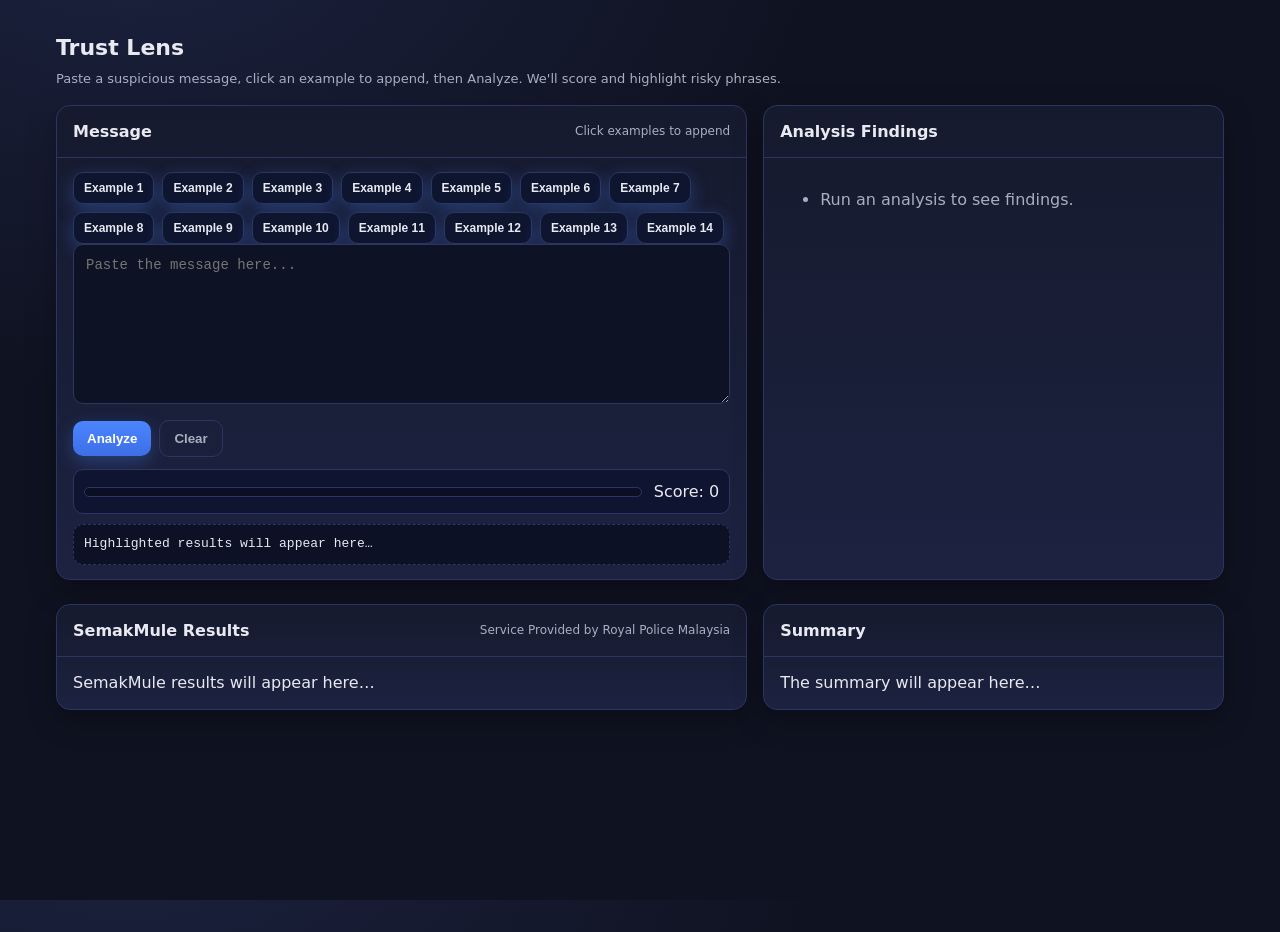
==== commit 9404fbaa: "added 2 new div" ====
--- a/index.html
+++ b/index.html
@@ -36,7 +36,7 @@
         </section>
 
         <aside class="card" aria-label="Explanation">
-          <div class="head"><strong>Why this looks risky</strong></div>
+          <div class="head"><strong>Analysis Findings</strong></div>
           <div class="body">
             <ul class="explain" id="explain">
               <li>Run an analysis to see findings.</li>
@@ -44,6 +44,20 @@
           </div>
         </aside>
       </div>
+
+      <div class="grid" style="margin-top: 24px;">
+        <section class="card" aria-label="SemakMule Results">
+          <div class="head"><strong>SemakMule Results</strong><span class="muted">Service Provided by Royal Police Malaysia</span></div>
+          <div class="body">
+            <div id="semakMuleResults" aria-label="SemakMule results">SemakMule results will appear here…</div>
+          </div>
+        </section>
+
+        <aside class="card" aria-label="About">
+          <div class="head"><strong>Summary</strong></div>
+          <div class="body">
+            <div id="summary" aria-label="Summary">The summary will appear here…</div>
+      </div>
     </div>
 
     <script src="static/js/script.js"></script>
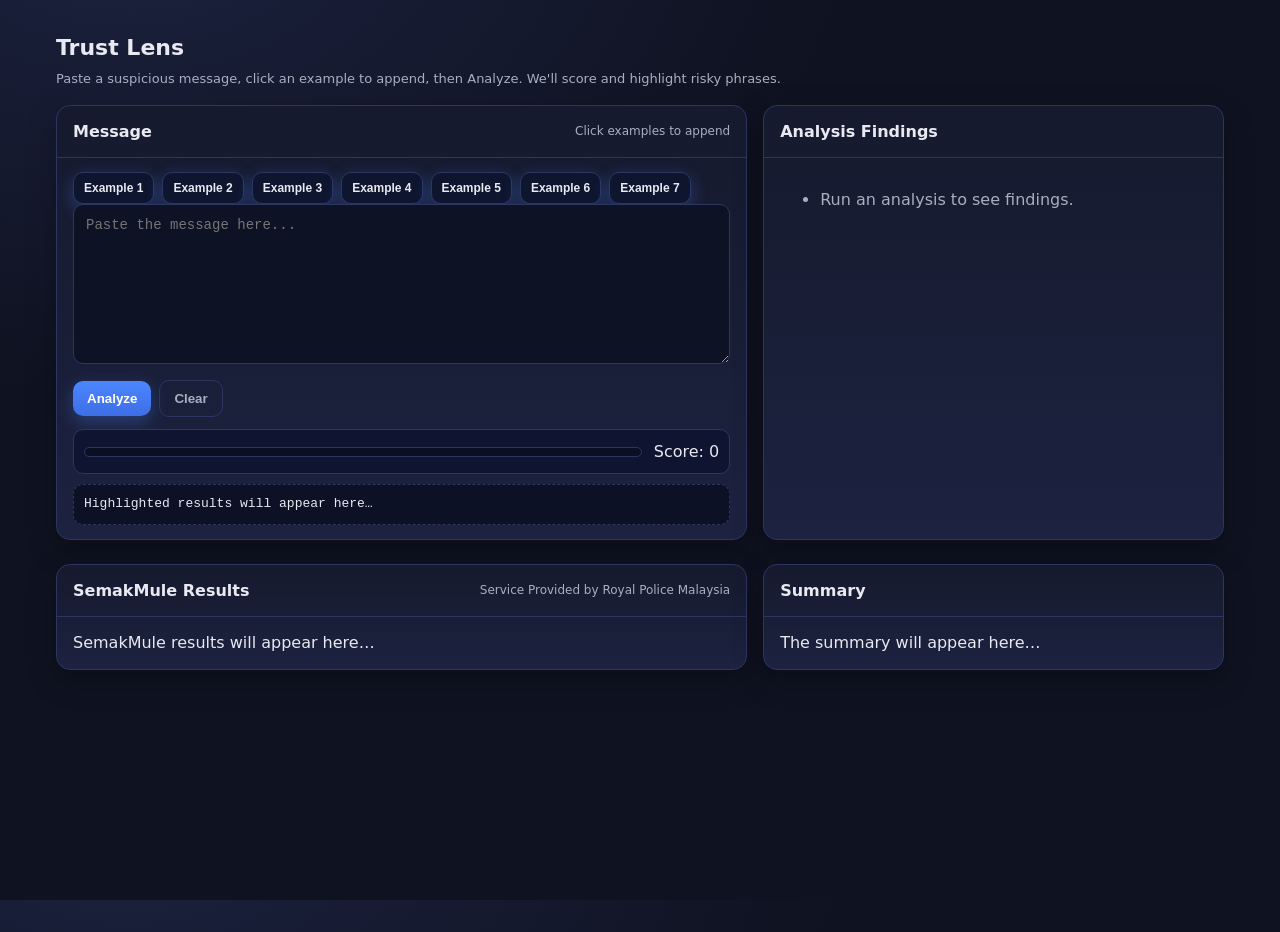
==== commit d244eaab: "changed id for summary" ====
--- a/index.html
+++ b/index.html
@@ -56,7 +56,7 @@
         <aside class="card" aria-label="About">
           <div class="head"><strong>Summary</strong></div>
           <div class="body">
-            <div id="summary" aria-label="Summary">The summary will appear here…</div>
+            <div id="summaryResults" aria-label="Summary">The summary will appear here…</div>
       </div>
     </div>
 
